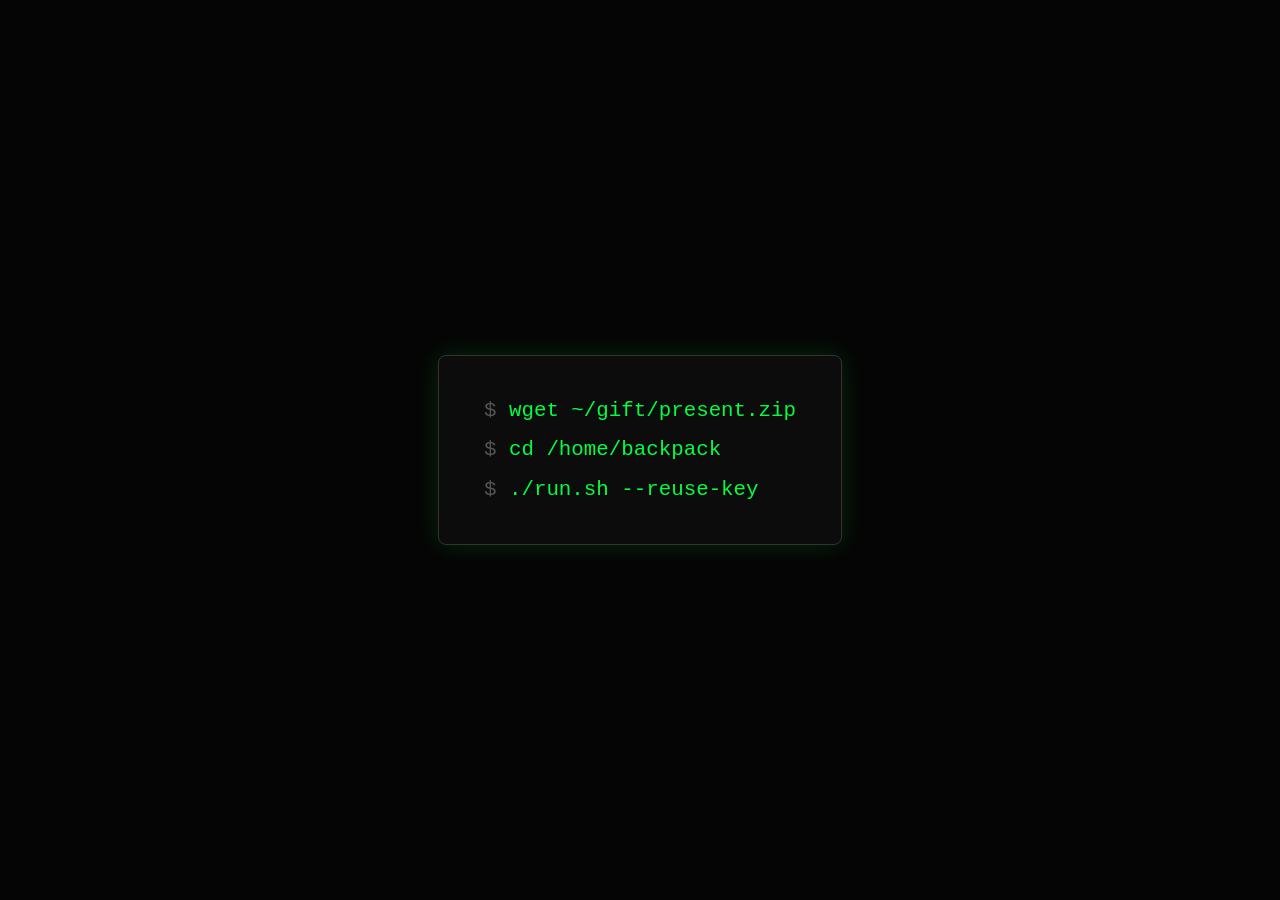
==== final-reward-00x.html @ ec6099a7 "Create final-reward-00x.html" ====
<!DOCTYPE html>
<html lang="en">
<head>
    <meta charset="UTF-8">
    <title>System Unlocked</title>
    <style>
        body {
            background-color: #050505;
            color: #00ff41;
            font-family: 'Courier New', Courier, monospace;
            display: flex;
            justify-content: center;
            align-items: center;
            height: 100vh;
            margin: 0;
        }
        .terminal {
            background: #0c0c0c;
            border: 1px solid #333;
            border-radius: 8px;
            padding: 35px 45px;
            box-shadow: 0 0 25px rgba(0, 255, 65, 0.15);
            font-size: 1.3rem;
            line-height: 1.9;
        }
        .prompt {
            color: #555;
            user-select: none;
        }
    </style>
</head>
<body>

    <div class="terminal">
        <div><span class="prompt">$ </span>wget ~/gift/present.zip</div>
        <div><span class="prompt">$ </span>cd /home/backpack</div>
        <div><span class="prompt">$ </span>./run.sh --reuse-key</div>
    </div>

</body>
</html>
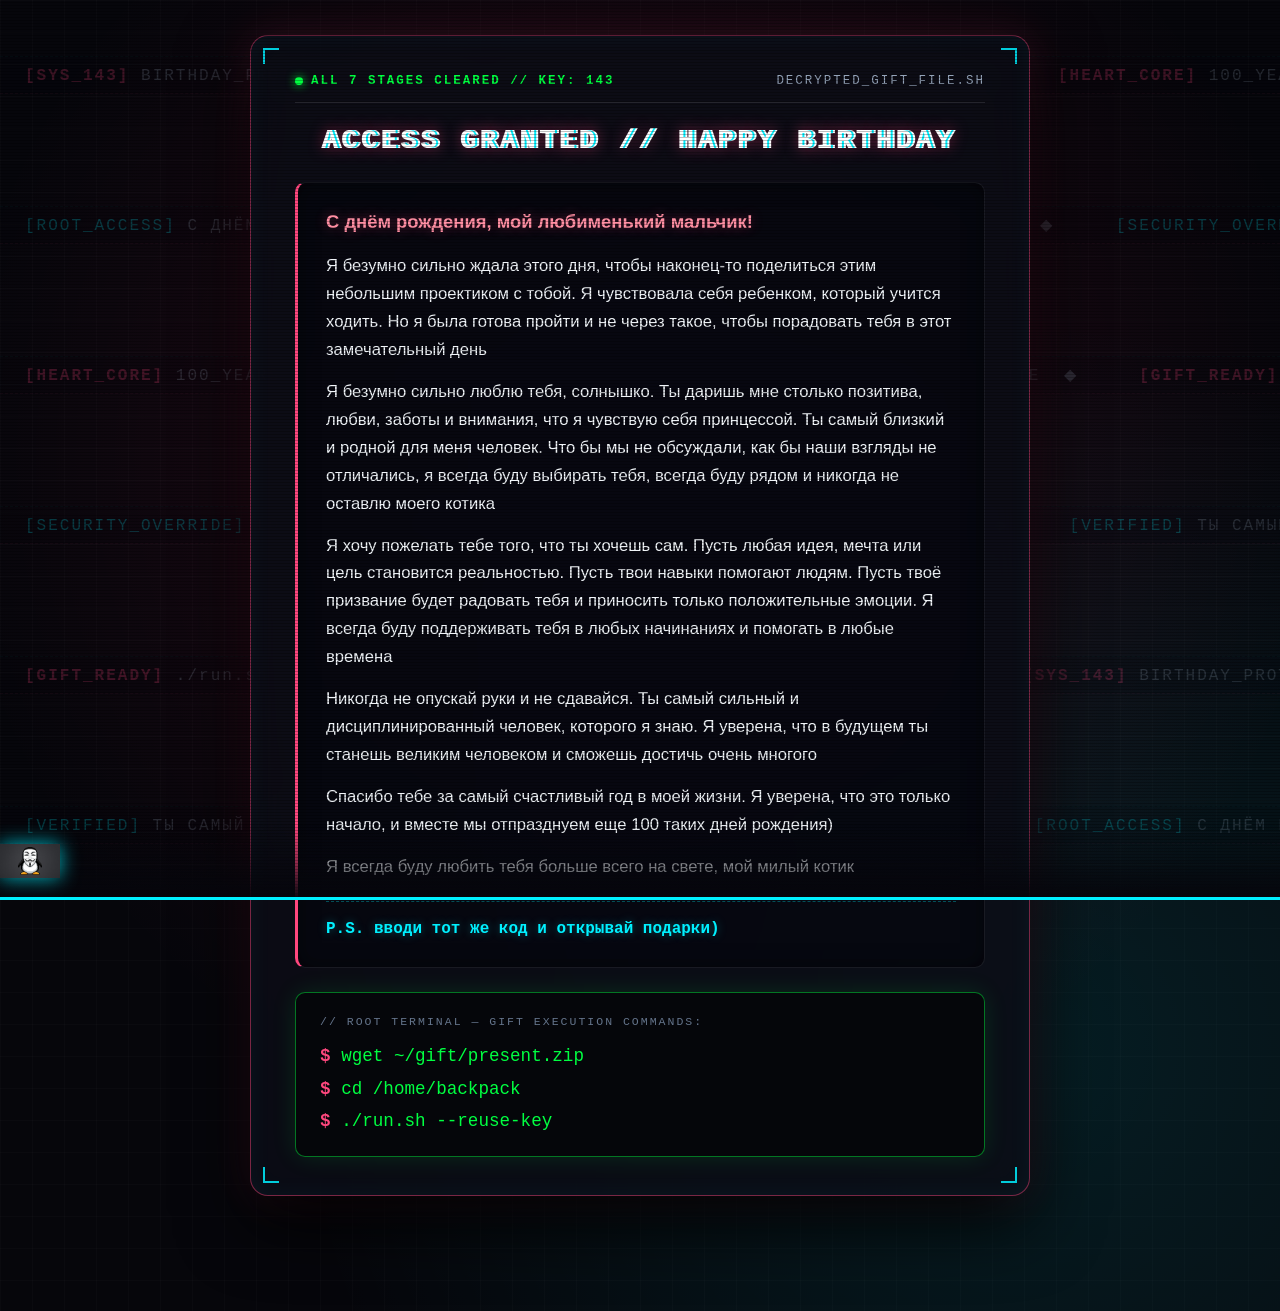
==== commit c8ab8083: "Update final-reward-00x.html" ====
--- a/final-reward-00x.html
+++ b/final-reward-00x.html
@@ -1,41 +1,432 @@
 <!DOCTYPE html>
-<html lang="en">
+<html lang="ru">
 <head>
     <meta charset="UTF-8">
-    <title>System Unlocked</title>
+    <meta name="viewport" content="width=device-width, initial-scale=1.0">
+    <title>SYSTEM UNLOCKED // HAPPY BIRTHDAY</title>
     <style>
+        * {
+            box-sizing: border-box;
+            margin: 0;
+            padding: 0;
+        }
         body {
-            background-color: #050505;
-            color: #00ff41;
+            background-color: #06060b;
+            background-image: 
+                radial-gradient(circle at 50% 35%, rgba(255, 42, 109, 0.14) 0%, transparent 65%),
+                radial-gradient(circle at 80% 80%, rgba(0, 240, 255, 0.1) 0%, transparent 50%),
+                linear-gradient(rgba(255, 255, 255, 0.015) 1px, transparent 1px),
+                linear-gradient(90deg, rgba(255, 255, 255, 0.015) 1px, transparent 1px);
+            background-size: 100% 100%, 100% 100%, 32px 32px, 32px 32px;
+            color: #e2e8f0;
             font-family: 'Courier New', Courier, monospace;
+            min-height: 100vh;
             display: flex;
             justify-content: center;
             align-items: center;
-            height: 100vh;
-            margin: 0;
-        }
-        .terminal {
-            background: #0c0c0c;
-            border: 1px solid #333;
-            border-radius: 8px;
-            padding: 35px 45px;
-            box-shadow: 0 0 25px rgba(0, 255, 65, 0.15);
-            font-size: 1.3rem;
-            line-height: 1.9;
+            padding: 35px 15px 115px 15px; /* Отступ снизу для бегающего Тукса */
+            overflow-x: hidden;
+            position: relative;
+        }
+
+        /* ЭЛТ-полосы киберпанк-монитора */
+        body::before {
+            content: "";
+            position: fixed;
+            inset: 0;
+            background: repeating-linear-gradient(
+                0deg,
+                rgba(0, 0, 0, 0.25) 0px,
+                rgba(0, 0, 0, 0.25) 1px,
+                transparent 1px,
+                transparent 3px
+            );
+            pointer-events: none;
+            z-index: 15;
+        }
+
+        /* Фоновые бегущие строки в стиле 7 уровня */
+        .ticker-background {
+            position: fixed;
+            inset: 0;
+            z-index: 1;
+            display: flex;
+            flex-direction: column;
+            justify-content: space-around;
+            pointer-events: none;
+            opacity: 0.22;
+        }
+        .ticker-row {
+            width: 100%;
+            overflow: hidden;
+            white-space: nowrap;
+            border-top: 1px dashed rgba(0, 240, 255, 0.18);
+            border-bottom: 1px dashed rgba(255, 71, 126, 0.18);
+            padding: 8px 0;
+            background: rgba(10, 10, 18, 0.4);
+        }
+        .ticker-track {
+            display: inline-block;
+            white-space: nowrap;
+        }
+        .scroll-left { animation: marqueeLeft 45s linear infinite; }
+        .scroll-right { animation: marqueeRight 50s linear infinite; }
+
+        @keyframes marqueeLeft {
+            0% { transform: translateX(0); }
+            100% { transform: translateX(-50%); }
+        }
+        @keyframes marqueeRight {
+            0% { transform: translateX(-50%); }
+            100% { transform: translateX(0); }
+        }
+        .bg-item {
+            display: inline-block;
+            margin: 0 25px;
+            font-size: 1rem;
+            color: #94a3b8;
+            letter-spacing: 2px;
+        }
+        .bg-item b { color: #ff477e; }
+        .bg-item i { color: #00f0ff; font-style: normal; }
+
+        /* Центральная киберпанк-карточка */
+        .cyber-card {
+            position: relative;
+            z-index: 5;
+            background: rgba(12, 13, 22, 0.88);
+            backdrop-filter: blur(18px);
+            -webkit-backdrop-filter: blur(18px);
+            border: 1px solid rgba(255, 71, 126, 0.45);
+            border-radius: 18px;
+            padding: 38px 44px;
+            max-width: 780px;
+            width: 100%;
+            box-shadow: 
+                0 25px 70px rgba(0, 0, 0, 0.95),
+                0 0 40px rgba(255, 71, 126, 0.18),
+                inset 0 0 25px rgba(0, 240, 255, 0.05);
+            overflow: hidden;
+        }
+
+        /* Сканирующий лазерный луч */
+        .cyber-card::before {
+            content: "";
+            position: absolute;
+            top: -40%;
+            left: 0;
+            width: 100%;
+            height: 70px;
+            background: linear-gradient(to bottom, transparent, rgba(0, 240, 255, 0.1), rgba(255, 71, 126, 0.16), transparent);
+            animation: scanline 6s linear infinite;
+            pointer-events: none;
+        }
+        @keyframes scanline {
+            0% { top: -20%; }
+            100% { top: 110%; }
+        }
+
+        /* Неоновые уголки */
+        .corner {
+            position: absolute;
+            width: 16px;
+            height: 16px;
+            border-color: #00f0ff;
+            border-style: solid;
+            opacity: 0.85;
+        }
+        .c-tl { top: 12px; left: 12px; border-width: 2px 0 0 2px; }
+        .c-tr { top: 12px; right: 12px; border-width: 2px 2px 0 0; }
+        .c-bl { bottom: 12px; left: 12px; border-width: 0 0 2px 2px; }
+        .c-br { bottom: 12px; right: 12px; border-width: 0 2px 2px 0; }
+
+        /* Верхняя строка статуса */
+        .card-header {
+            display: flex;
+            justify-content: space-between;
+            align-items: center;
+            border-bottom: 1px solid rgba(255, 255, 255, 0.1);
+            padding-bottom: 14px;
+            margin-bottom: 22px;
+            font-size: 0.78rem;
+            letter-spacing: 2px;
+            color: #94a3b8;
+            text-transform: uppercase;
+            flex-wrap: wrap;
+            gap: 10px;
+        }
+        .status-badge {
+            display: flex;
+            align-items: center;
+            gap: 8px;
+            color: #00ff41;
+            font-weight: bold;
+        }
+        .pulse-dot {
+            width: 8px;
+            height: 8px;
+            background-color: #00ff41;
+            border-radius: 50%;
+            box-shadow: 0 0 10px #00ff41;
+            animation: pulse 1.2s infinite;
+        }
+        @keyframes pulse {
+            0%, 100% { transform: scale(1); opacity: 1; }
+            50% { transform: scale(1.4); opacity: 0.4; }
+        }
+
+        /* Заголовок с RGB-глитчем */
+        .glitch-title {
+            position: relative;
+            text-align: center;
+            font-size: 1.75rem;
+            font-weight: 900;
+            letter-spacing: 3px;
+            color: #ffffff;
+            text-transform: uppercase;
+            margin-bottom: 26px;
+            text-shadow: 0 0 15px rgba(255, 71, 126, 0.7);
+        }
+        .glitch-title::before,
+        .glitch-title::after {
+            content: attr(data-text);
+            position: absolute;
+            top: 0;
+            left: 0;
+            width: 100%;
+            height: 100%;
+        }
+        .glitch-title::before {
+            left: 2px;
+            text-shadow: -2px 0 #ff0055;
+            animation: glitch-1 2.2s infinite linear alternate-reverse;
+        }
+        .glitch-title::after {
+            left: -2px;
+            text-shadow: 2px 0 #00f0ff;
+            animation: glitch-2 1.8s infinite linear alternate-reverse;
+        }
+        @keyframes glitch-1 {
+            0% { clip-path: inset(15% 0 70% 0); }
+            25% { clip-path: inset(65% 0 10% 0); }
+            50% { clip-path: inset(30% 0 45% 0); }
+            75% { clip-path: inset(80% 0 5% 0); }
+            100% { clip-path: inset(10% 0 60% 0); }
+        }
+        @keyframes glitch-2 {
+            0% { clip-path: inset(75% 0 10% 0); }
+            25% { clip-path: inset(10% 0 65% 0); }
+            50% { clip-path: inset(50% 0 25% 0); }
+            75% { clip-path: inset(5% 0 80% 0); }
+            100% { clip-path: inset(35% 0 40% 0); }
+        }
+
+        /* Блок с текстом поздравления */
+        .love-letter {
+            background: rgba(6, 7, 14, 0.65);
+            border: 1px solid rgba(255, 255, 255, 0.08);
+            border-left: 3px solid #ff477e;
+            border-radius: 10px;
+            padding: 24px 28px;
+            font-family: -apple-system, BlinkMacSystemFont, "Segoe UI", Roboto, sans-serif;
+            font-size: 1.04rem;
+            line-height: 1.68;
+            color: #f1f5f9;
+            margin-bottom: 24px;
+            box-shadow: inset 0 0 20px rgba(0, 0, 0, 0.5);
+        }
+        .love-letter p {
+            margin-bottom: 14px;
+        }
+        .love-letter p:last-child {
+            margin-bottom: 0;
+        }
+        .love-letter .first-line {
+            color: #ff8fa3;
+            font-weight: 700;
+            font-size: 1.15rem;
+            text-shadow: 0 0 12px rgba(255, 71, 126, 0.4);
+        }
+        .love-letter .ps-line {
+            margin-top: 20px;
+            padding-top: 14px;
+            border-top: 1px dashed rgba(0, 240, 255, 0.3);
+            color: #00f0ff;
+            font-family: 'Courier New', Courier, monospace;
+            font-weight: bold;
+            font-size: 1rem;
+            text-shadow: 0 0 10px rgba(0, 240, 255, 0.35);
+        }
+
+        /* Терминал с командами для подарка */
+        .terminal-box {
+            background: #05060a;
+            border: 1px solid rgba(0, 255, 65, 0.45);
+            border-radius: 10px;
+            padding: 18px 24px;
+            box-shadow: 0 0 25px rgba(0, 255, 65, 0.12);
+            font-size: 1.1rem;
+            line-height: 1.85;
+            color: #00ff41;
+            position: relative;
+        }
+        .terminal-title {
+            font-size: 0.72rem;
+            color: #64748b;
+            letter-spacing: 2px;
+            margin-bottom: 8px;
+            text-transform: uppercase;
         }
         .prompt {
-            color: #555;
+            color: #ff477e;
             user-select: none;
+            font-weight: bold;
+        }
+
+        /* Нижняя панель с бегающим туда-сюда пингвином Туксом */
+        .tux-runway {
+            position: fixed;
+            bottom: 0;
+            left: 0;
+            width: 100%;
+            height: 76px;
+            background: linear-gradient(to top, rgba(6, 6, 12, 0.96), rgba(6, 6, 12, 0.4), transparent);
+            border-bottom: 3px solid #00f0ff;
+            z-index: 20;
+            pointer-events: none;
+            overflow: hidden;
+        }
+        .tux-runner {
+            position: absolute;
+            bottom: 6px;
+            left: 0;
+            width: 60px;
+            height: 60px;
+            animation: patrolX 11s linear infinite;
+        }
+        .tux-sprite {
+            width: 100%;
+            height: 100%;
+            object-fit: contain;
+            filter: drop-shadow(0 0 10px rgba(0, 240, 255, 0.75));
+            animation: waddleHop 0.32s ease-in-out infinite alternate;
+        }
+
+        /* Движение пингвина от левого края к правому и обратно с разворотом */
+        @keyframes patrolX {
+            0% {
+                left: 2%;
+                transform: scaleX(1);
+            }
+            48% {
+                left: calc(98% - 60px);
+                transform: scaleX(1);
+            }
+            50% {
+                left: calc(98% - 60px);
+                transform: scaleX(-1);
+            }
+            98% {
+                left: 2%;
+                transform: scaleX(-1);
+            }
+            100% {
+                left: 2%;
+                transform: scaleX(1);
+            }
+        }
+
+        /* Веселое подпрыгивание при беге */
+        @keyframes waddleHop {
+            0% { transform: translateY(0) rotate(-6deg); }
+            100% { transform: translateY(-9px) rotate(6deg); }
+        }
+
+        @media (max-width: 600px) {
+            .cyber-card { padding: 26px 20px; }
+            .glitch-title { font-size: 1.3rem; }
+            .love-letter { padding: 18px; font-size: 0.95rem; }
+            .terminal-box { font-size: 0.95rem; padding: 14px 16px; }
         }
     </style>
 </head>
 <body>
 
-    <div class="terminal">
-        <div><span class="prompt">$ </span>wget ~/gift/present.zip</div>
-        <div><span class="prompt">$ </span>cd /home/backpack</div>
-        <div><span class="prompt">$ </span>./run.sh --reuse-key</div>
+    <!-- Бегущие киберпанк-ленты на заднем фоне -->
+    <div class="ticker-background" id="tickerBg"></div>
+
+    <!-- Главная карточка с поздравлением и командами -->
+    <div class="cyber-card">
+        <span class="corner c-tl"></span>
+        <span class="corner c-tr"></span>
+        <span class="corner c-bl"></span>
+        <span class="corner c-br"></span>
+
+        <div class="card-header">
+            <div class="status-badge">
+                <span class="pulse-dot"></span>
+                <span>ALL 7 STAGES CLEARED // KEY: 143</span>
+            </div>
+            <span>DECRYPTED_GIFT_FILE.SH</span>
+        </div>
+
+        <h1 class="glitch-title" data-text="ACCESS GRANTED // HAPPY BIRTHDAY">ACCESS GRANTED // HAPPY BIRTHDAY</h1>
+
+        <div class="love-letter">
+            <p class="first-line">С днём рождения, мой любименький мальчик!</p>
+            <p>Я безумно сильно ждала этого дня, чтобы наконец-то поделиться этим небольшим проектиком с тобой. Я чувствовала себя ребенком, который учится ходить. Но я была готова пройти и не через такое, чтобы порадовать тебя в этот замечательный день</p>
+            <p>Я безумно сильно люблю тебя, солнышко. Ты даришь мне столько позитива, любви, заботы и внимания, что я чувствую себя принцессой. Ты самый близкий и родной для меня человек. Что бы мы не обсуждали, как бы наши взгляды не отличались, я всегда буду выбирать тебя, всегда буду рядом и никогда не оставлю моего котика</p>
+            <p>Я хочу пожелать тебе того, что ты хочешь сам. Пусть любая идея, мечта или цель становится реальностью. Пусть твои навыки помогают людям. Пусть твоё призвание будет радовать тебя и приносить только положительные эмоции. Я всегда буду поддерживать тебя в любых начинаниях и помогать в любые времена</p>
+            <p>Никогда не опускай руки и не сдавайся. Ты самый сильный и дисциплинированный человек, которого я знаю. Я уверена, что в будущем ты станешь великим человеком и сможешь достичь очень многого</p>
+            <p>Спасибо тебе за самый счастливый год в моей жизни. Я уверена, что это только начало, и вместе мы отпразднуем еще 100 таких дней рождения)</p>
+            <p>Я всегда буду любить тебя больше всего на свете, мой милый котик</p>
+            <p class="ps-line">P.S. вводи тот же код и открывай подарки)</p>
+        </div>
+
+        <div class="terminal-box">
+            <div class="terminal-title">// ROOT TERMINAL — GIFT EXECUTION COMMANDS:</div>
+            <div><span class="prompt">$ </span>wget ~/gift/present.zip</div>
+            <div><span class="prompt">$ </span>cd /home/backpack</div>
+            <div><span class="prompt">$ </span>./run.sh --reuse-key</div>
+        </div>
     </div>
+
+    <!-- Нижняя панель с бегающим туда-сюда пингвином Туксом -->
+    <div class="tux-runway">
+        <div class="tux-runner">
+            <img src="tux_anon.png" alt="Tux" class="tux-sprite">
+        </div>
+    </div>
+
+    <script>
+        const bgTags = [
+            "<b>[SYS_143]</b> BIRTHDAY_PROTOCOL_ACTIVE",
+            "<i>[ROOT_ACCESS]</i> С ДНЁМ РОЖДЕНИЯ, ЛЮБИМЫЙ",
+            "<b>[HEART_CORE]</b> 100_YEARS_TOGETHER_GRANTED",
+            "<i>[SECURITY_OVERRIDE]</i> LOVE_LEVEL: INFINITE",
+            "<b>[GIFT_READY]</b> ./run.sh --reuse-key",
+            "<i>[VERIFIED]</i> ТЫ САМЫЙ СИЛЬНЫЙ И РОДНОЙ"
+        ];
+
+        const tickerBg = document.getElementById('tickerBg');
+        for (let r = 0; r < 6; r++) {
+            const row = document.createElement('div');
+            row.className = 'ticker-row';
+            const track = document.createElement('div');
+            track.className = `ticker-track ${r % 2 === 0 ? 'scroll-left' : 'scroll-right'}`;
+
+            let html = '';
+            for (let repeat = 0; repeat < 4; repeat++) {
+                for (let i = 0; i < bgTags.length; i++) {
+                    const idx = (i + r) % bgTags.length;
+                    html += `<span class="bg-item">${bgTags[idx]} &nbsp;&#9670;&nbsp;</span>`;
+                }
+            }
+            track.innerHTML = html;
+            row.appendChild(track);
+            tickerBg.appendChild(row);
+        }
+    </script>
 
 </body>
 </html>
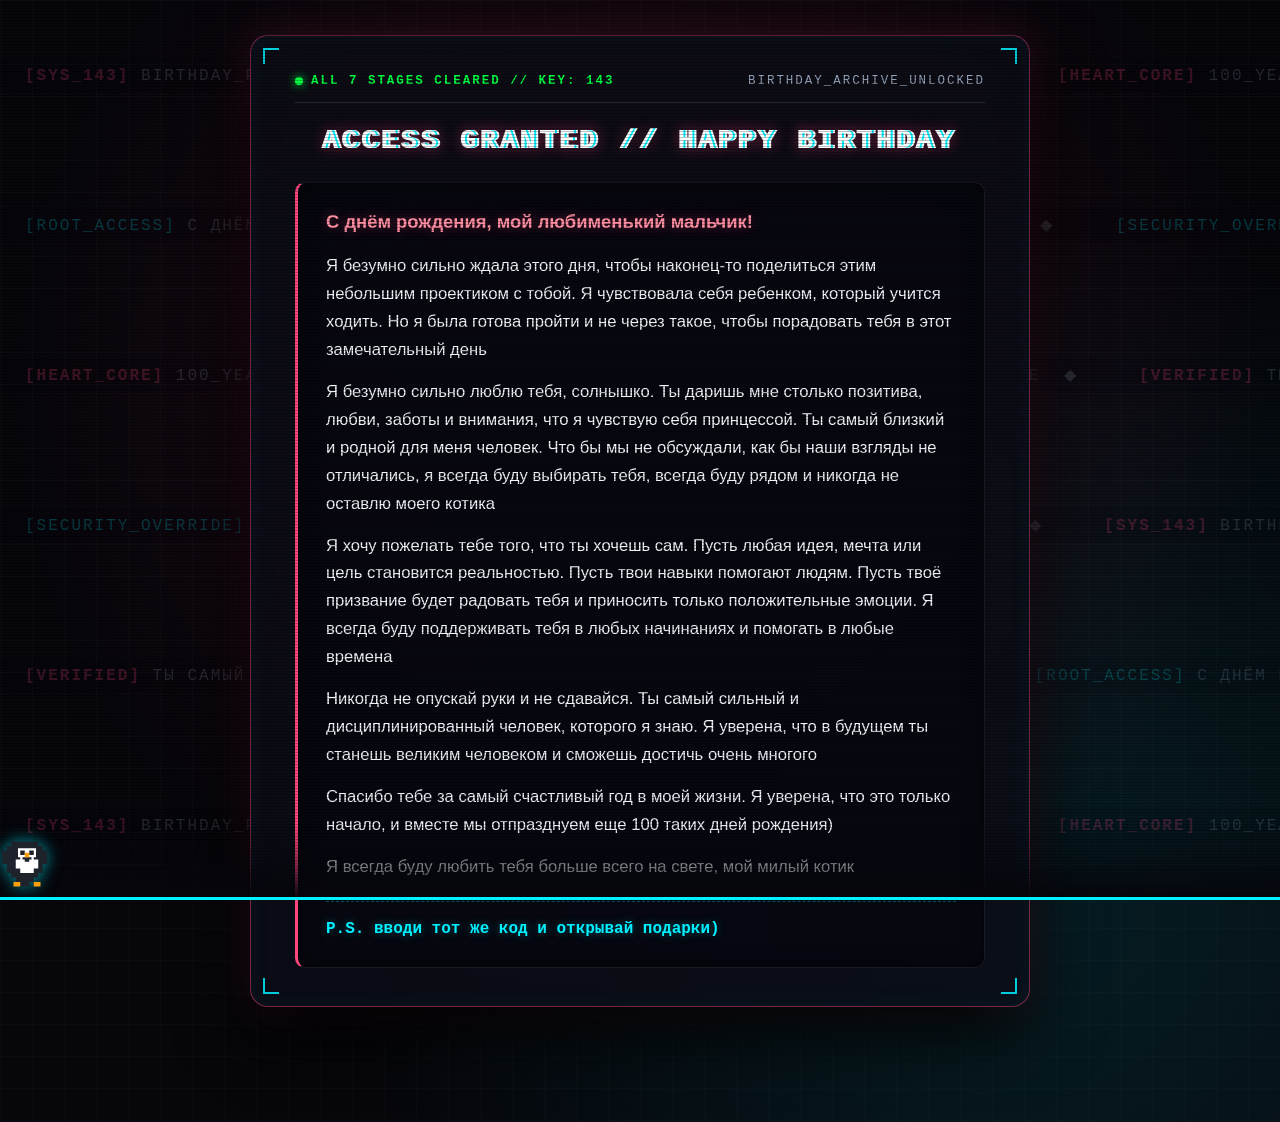
==== commit b4926d31: "Update final-reward-00x.html" ====
--- a/final-reward-00x.html
+++ b/final-reward-00x.html
@@ -232,7 +232,6 @@
             font-size: 1.04rem;
             line-height: 1.68;
             color: #f1f5f9;
-            margin-bottom: 24px;
             box-shadow: inset 0 0 20px rgba(0, 0, 0, 0.5);
         }
         .love-letter p {
@@ -258,32 +257,7 @@
             text-shadow: 0 0 10px rgba(0, 240, 255, 0.35);
         }
 
-        /* Терминал с командами для подарка */
-        .terminal-box {
-            background: #05060a;
-            border: 1px solid rgba(0, 255, 65, 0.45);
-            border-radius: 10px;
-            padding: 18px 24px;
-            box-shadow: 0 0 25px rgba(0, 255, 65, 0.12);
-            font-size: 1.1rem;
-            line-height: 1.85;
-            color: #00ff41;
-            position: relative;
-        }
-        .terminal-title {
-            font-size: 0.72rem;
-            color: #64748b;
-            letter-spacing: 2px;
-            margin-bottom: 8px;
-            text-transform: uppercase;
-        }
-        .prompt {
-            color: #ff477e;
-            user-select: none;
-            font-weight: bold;
-        }
-
-        /* Нижняя панель с бегающим туда-сюда пингвином Туксом */
+        /* Нижняя панель с бегающим пиксельным пингвином Туксом */
         .tux-runway {
             position: fixed;
             bottom: 0;
@@ -300,53 +274,36 @@
             position: absolute;
             bottom: 6px;
             left: 0;
-            width: 60px;
-            height: 60px;
-            animation: patrolX 11s linear infinite;
-        }
-        .tux-sprite {
+            width: 54px;
+            height: 54px;
+            animation: patrolX 12s linear infinite;
+        }
+        .pixel-tux {
             width: 100%;
             height: 100%;
-            object-fit: contain;
-            filter: drop-shadow(0 0 10px rgba(0, 240, 255, 0.75));
-            animation: waddleHop 0.32s ease-in-out infinite alternate;
-        }
-
-        /* Движение пингвина от левого края к правому и обратно с разворотом */
+            image-rendering: pixelated;
+            filter: drop-shadow(0 0 8px rgba(0, 240, 255, 0.6));
+            animation: waddleHop 0.3s ease-in-out infinite alternate;
+        }
+
+        /* Движение Тукса от края до края с разворотом */
         @keyframes patrolX {
-            0% {
-                left: 2%;
-                transform: scaleX(1);
-            }
-            48% {
-                left: calc(98% - 60px);
-                transform: scaleX(1);
-            }
-            50% {
-                left: calc(98% - 60px);
-                transform: scaleX(-1);
-            }
-            98% {
-                left: 2%;
-                transform: scaleX(-1);
-            }
-            100% {
-                left: 2%;
-                transform: scaleX(1);
-            }
-        }
-
-        /* Веселое подпрыгивание при беге */
+            0% { left: 2%; transform: scaleX(1); }
+            48% { left: calc(98% - 54px); transform: scaleX(1); }
+            50% { left: calc(98% - 54px); transform: scaleX(-1); }
+            98% { left: 2%; transform: scaleX(-1); }
+            100% { left: 2%; transform: scaleX(1); }
+        }
+
         @keyframes waddleHop {
-            0% { transform: translateY(0) rotate(-6deg); }
-            100% { transform: translateY(-9px) rotate(6deg); }
+            0% { transform: translateY(0) rotate(-4deg); }
+            100% { transform: translateY(-7px) rotate(4deg); }
         }
 
         @media (max-width: 600px) {
             .cyber-card { padding: 26px 20px; }
             .glitch-title { font-size: 1.3rem; }
             .love-letter { padding: 18px; font-size: 0.95rem; }
-            .terminal-box { font-size: 0.95rem; padding: 14px 16px; }
         }
     </style>
 </head>
@@ -355,7 +312,7 @@
     <!-- Бегущие киберпанк-ленты на заднем фоне -->
     <div class="ticker-background" id="tickerBg"></div>
 
-    <!-- Главная карточка с поздравлением и командами -->
+    <!-- Главная карточка с поздравлением -->
     <div class="cyber-card">
         <span class="corner c-tl"></span>
         <span class="corner c-tr"></span>
@@ -367,7 +324,7 @@
                 <span class="pulse-dot"></span>
                 <span>ALL 7 STAGES CLEARED // KEY: 143</span>
             </div>
-            <span>DECRYPTED_GIFT_FILE.SH</span>
+            <span>BIRTHDAY_ARCHIVE_UNLOCKED</span>
         </div>
 
         <h1 class="glitch-title" data-text="ACCESS GRANTED // HAPPY BIRTHDAY">ACCESS GRANTED // HAPPY BIRTHDAY</h1>
@@ -382,19 +339,27 @@
             <p>Я всегда буду любить тебя больше всего на свете, мой милый котик</p>
             <p class="ps-line">P.S. вводи тот же код и открывай подарки)</p>
         </div>
-
-        <div class="terminal-box">
-            <div class="terminal-title">// ROOT TERMINAL — GIFT EXECUTION COMMANDS:</div>
-            <div><span class="prompt">$ </span>wget ~/gift/present.zip</div>
-            <div><span class="prompt">$ </span>cd /home/backpack</div>
-            <div><span class="prompt">$ </span>./run.sh --reuse-key</div>
-        </div>
     </div>
 
-    <!-- Нижняя панель с бегающим туда-сюда пингвином Туксом -->
+    <!-- Нижняя панель с чистой пиксельной SVG-моделькой Тукса -->
     <div class="tux-runway">
         <div class="tux-runner">
-            <img src="tux_anon.png" alt="Tux" class="tux-sprite">
+            <svg class="pixel-tux" viewBox="0 0 24 24" xmlns="http://www.w3.org/2000/svg">
+                <!-- Тело пингвина -->
+                <path d="M7 2h10v2h2v2h2v6h-2v4h-2v2h-2v2h-2v2H9v-2H7v-2H5v-2H3v-4H1V6h2V4h2V2h2z" fill="#1e222b"/>
+                <!-- Белое пузико -->
+                <path d="M9 8h6v2h2v4h-2v2H9v-2H7v-4h2V8z" fill="#ffffff"/>
+                <!-- Маска Анонима (белая основа) -->
+                <path d="M8 5h8v4H8V5z" fill="#ffffff"/>
+                <!-- Глаза / прорези маски -->
+                <path d="M9 6h2v2H9V6zm4 0h2v2h-2V6z" fill="#1e222b"/>
+                <!-- Усы и улыбка Гая Фокса -->
+                <path d="M10 9h4v1h-4V9zm1 1h2v1h-2v-1z" fill="#1e222b"/>
+                <!-- Оранжевый клюв -->
+                <path d="M11 7h2v2h-2V7z" fill="#ff9f0a"/>
+                <!-- Оранжевые лапки -->
+                <path d="M6 20h3v2H6v-2zm9 0h3v2h-3v-2z" fill="#ff9f0a"/>
+            </svg>
         </div>
     </div>
 
@@ -404,8 +369,7 @@
             "<i>[ROOT_ACCESS]</i> С ДНЁМ РОЖДЕНИЯ, ЛЮБИМЫЙ",
             "<b>[HEART_CORE]</b> 100_YEARS_TOGETHER_GRANTED",
             "<i>[SECURITY_OVERRIDE]</i> LOVE_LEVEL: INFINITE",
-            "<b>[GIFT_READY]</b> ./run.sh --reuse-key",
-            "<i>[VERIFIED]</i> ТЫ САМЫЙ СИЛЬНЫЙ И РОДНОЙ"
+            "<b>[VERIFIED]</b> ТЫ САМЫЙ СИЛЬНЫЙ И РОДНОЙ"
         ];
 
         const tickerBg = document.getElementById('tickerBg');
